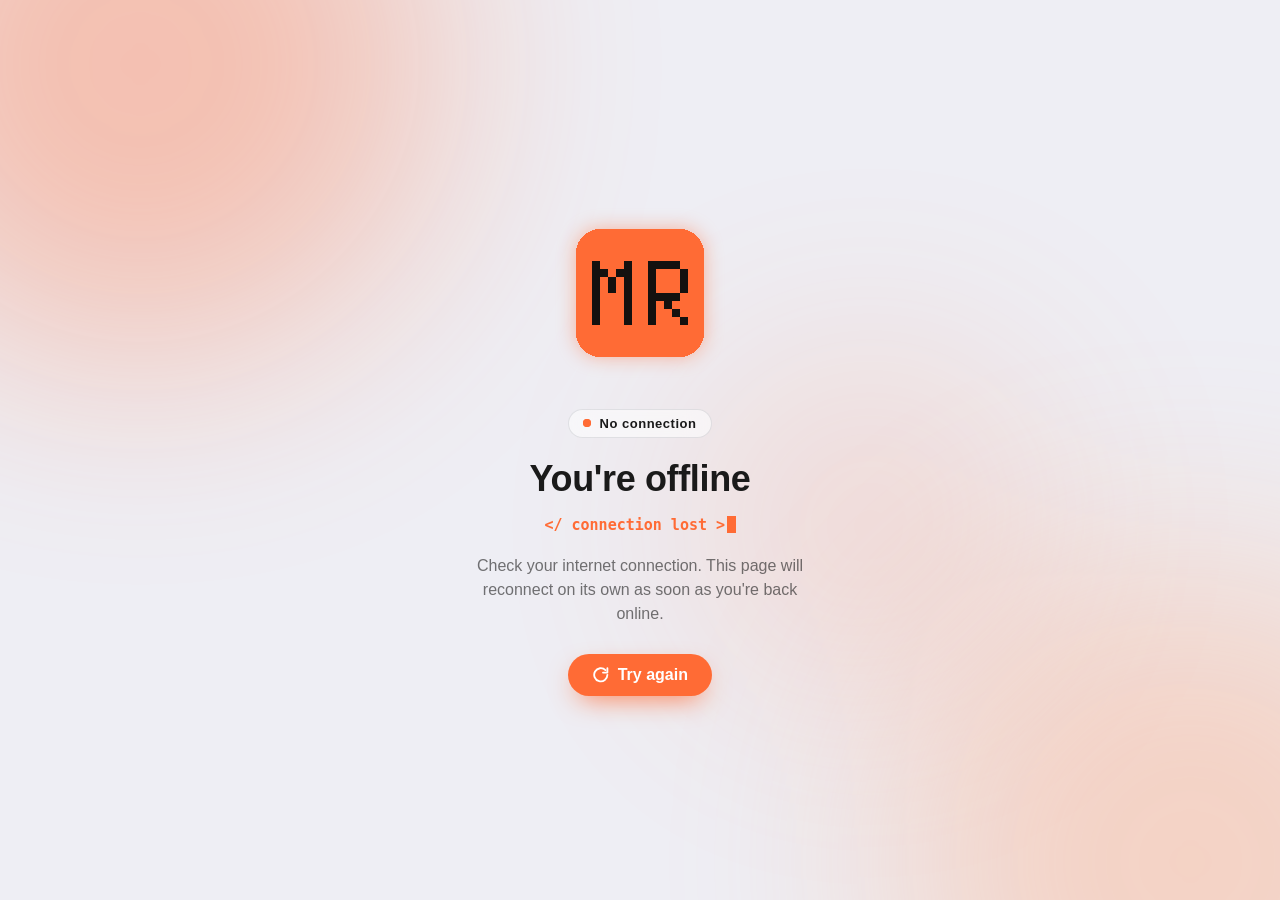
==== offline.html @ 4d185c30 "Updates" ====
<!DOCTYPE html>
<html lang="en">
    <head>
        <meta charset="utf-8" />
        <meta name="viewport" content="width=device-width, initial-scale=1" />
        <meta
            name="theme-color"
            content="#eeeef4"
            media="(prefers-color-scheme: light)"
        />
        <meta
            name="theme-color"
            content="#1a1a1a"
            media="(prefers-color-scheme: dark)"
        />
        <link rel="icon" type="image/svg+xml" href="icons/favicon.svg" />
        <title>You're offline · &lt;/ MR &gt;</title>
        <!--
            Shown by the service worker (service-worker.js) when the app is opened without
            a connection. An app that is already open stays as it is when the
            connection drops. It is cached on its own, so everything it needs
            (styles, logo, script) lives in this one file.
        -->
        <style>
            :root {
                color-scheme: light dark;
                /* Same accent as the app's theme in src/index.css */
                --accent: #ff6b35;
                --accent-light: #ff9f6e;
                --accent-text: var(--accent);
                --bg: #eeeef4;
                --text: #1a1a1a;
                --muted: rgba(26, 26, 26, 0.6);
                --surface: rgba(255, 255, 255, 0.55);
                --border: rgba(15, 23, 42, 0.1);
                --logo-ink: #14110f;
            }

            @media (prefers-color-scheme: dark) {
                :root {
                    --accent-text: var(--accent-light);
                    --bg: #1a1a1a;
                    --text: #eeeef4;
                    --muted: rgba(238, 238, 244, 0.6);
                    --surface: rgba(255, 255, 255, 0.06);
                    --border: rgba(255, 255, 255, 0.14);
                }
            }

            * {
                box-sizing: border-box;
            }

            /* At least the screen's height, so the content is centred, but
               free to grow and scroll when it does not fit (a phone turned
               sideways) */
            body {
                margin: 0;
                min-height: 100vh;
                min-height: 100dvh;
                display: grid;
                place-items: center;
                padding: 2rem 1rem;
                overflow-x: hidden;
                font-family: -apple-system, BlinkMacSystemFont, "Segoe UI",
                    Roboto, "Helvetica Neue", sans-serif;
                -webkit-font-smoothing: antialiased;
                color: var(--text);
                background: var(--bg);
            }

            /* ---------- Drifting glow in the background ---------- */

            .glow {
                position: fixed;
                inset: 0;
                z-index: -1;
                pointer-events: none;
            }

            .glow span {
                position: absolute;
                width: 46vmax;
                height: 46vmax;
                border-radius: 50%;
                filter: blur(9vmax);
                opacity: 0.35;
                animation: drift 18s ease-in-out infinite alternate;
            }

            .glow span:nth-child(1) {
                top: -18vmax;
                left: -12vmax;
                background: var(--accent);
            }

            .glow span:nth-child(2) {
                right: -16vmax;
                bottom: -20vmax;
                background: var(--accent-light);
                animation-duration: 22s;
                animation-delay: -6s;
            }

            .glow span:nth-child(3) {
                top: 40%;
                left: 55%;
                width: 26vmax;
                height: 26vmax;
                background: var(--accent);
                opacity: 0.18;
                animation-duration: 26s;
                animation-delay: -12s;
            }

            @media (prefers-color-scheme: dark) {
                .glow span {
                    opacity: 0.2;
                }
            }

            @keyframes drift {
                to {
                    transform: translate(12vmax, 10vmax) scale(1.15);
                }
            }

            /* ---------- Card ---------- */

            main {
                display: flex;
                flex-direction: column;
                align-items: center;
                gap: 1.25rem;
                width: min(100%, 26rem);
                text-align: center;
            }

            /* ---------- Logo: pixels fall into place, then the "signal"
               keeps breaking them apart and pulling them back ---------- */

            .logo-wrap {
                --logo-size: 8rem;
                display: grid;
                place-items: center;
                width: calc(var(--logo-size) * 1.375);
                height: calc(var(--logo-size) * 1.375);
                margin-bottom: 0.5rem;
            }

            /* The logo and its ripples share one grid cell, centred */
            .logo-wrap > * {
                grid-area: 1 / 1;
            }

            /* Ripples searching for a connection: the tile's own outline,
               corners included (icons/favicon.svg rounds them by 3 of its 16
               units), growing outwards */
            .ripple {
                width: var(--logo-size);
                height: var(--logo-size);
                border: 2px solid var(--accent);
                border-radius: calc(3 / 16 * 100%);
                opacity: 0;
                animation: ripple 3s ease-out infinite;
                animation-delay: 1.6s;
            }

            .ripple:nth-of-type(2) {
                animation-delay: 2.6s;
            }

            .ripple:nth-of-type(3) {
                animation-delay: 3.6s;
            }

            @keyframes ripple {
                0% {
                    opacity: 0.55;
                    transform: scale(0.85);
                }
                100% {
                    opacity: 0;
                    transform: scale(1.6);
                }
            }

            .logo {
                position: relative;
                width: var(--logo-size);
                height: var(--logo-size);
                overflow: visible;
                animation: tile-in 0.6s cubic-bezier(0.34, 1.56, 0.64, 1) both;
            }

            .logo .tile {
                fill: var(--accent);
                filter: drop-shadow(0 0.6px 1.2px rgba(255, 107, 53, 0.45));
            }

            @keyframes tile-in {
                from {
                    opacity: 0;
                    transform: scale(0.6) rotate(-8deg);
                }
            }

            .cell {
                transform-box: fill-box;
                transform-origin: center;
                animation: scatter 6s ease-in-out infinite;
                animation-delay: calc(2.2s + var(--i) * 6ms);
            }

            .cell rect {
                fill: var(--logo-ink);
                transform-box: fill-box;
                transform-origin: center;
                animation: drop 0.55s cubic-bezier(0.22, 1.4, 0.36, 1) both;
                animation-delay: calc(0.45s + var(--i) * 28ms);
            }

            @keyframes drop {
                from {
                    opacity: 0;
                    transform: translateY(-7px) scale(0.4);
                }
            }

            /* Holds still most of the loop, then glitches apart and back */
            @keyframes scatter {
                0%,
                62%,
                100% {
                    transform: none;
                    opacity: 1;
                }
                70% {
                    transform: translate(var(--dx), var(--dy)) rotate(var(--r));
                    opacity: 0.35;
                }
                76% {
                    transform: translate(
                            calc(var(--dx) * -0.25),
                            calc(var(--dy) * -0.25)
                        )
                        rotate(calc(var(--r) * -0.3));
                    opacity: 0.9;
                }
                84% {
                    transform: none;
                    opacity: 1;
                }
            }

            /* ---------- Text ---------- */

            .reveal {
                animation: rise 0.6s cubic-bezier(0.22, 1, 0.36, 1) both;
            }

            @keyframes rise {
                from {
                    opacity: 0;
                    transform: translateY(0.75rem);
                }
            }

            .status {
                display: inline-flex;
                align-items: center;
                gap: 0.5rem;
                padding: 0.375rem 0.875rem;
                border: 1px solid var(--border);
                border-radius: 999px;
                font-size: 0.8125rem;
                font-weight: 600;
                letter-spacing: 0.04em;
                background: var(--surface);
                backdrop-filter: blur(12px);
                -webkit-backdrop-filter: blur(12px);
                animation-delay: 0.9s;
            }

            .status-dot {
                position: relative;
                width: 0.5rem;
                height: 0.5rem;
                border-radius: 50%;
                background: var(--accent);
                transition: background 0.3s ease;
            }

            .status-dot::after {
                content: "";
                position: absolute;
                inset: 0;
                border-radius: 50%;
                background: inherit;
                animation: ping 1.6s ease-out infinite;
            }

            @keyframes ping {
                to {
                    opacity: 0;
                    transform: scale(2.8);
                }
            }

            .is-online .status-dot {
                background: #22c55e;
            }

            h1 {
                margin: 0;
                font-size: clamp(1.75rem, 7vw, 2.25rem);
                font-weight: 700;
                letter-spacing: -0.01em;
                animation-delay: 1s;
            }

            .code {
                margin: -0.25rem 0 0;
                font-family: ui-monospace, SFMono-Regular, Menlo, Consolas,
                    monospace;
                font-size: 0.9375rem;
                font-weight: 600;
                color: var(--accent-text);
                animation-delay: 1.1s;
            }

            .caret {
                display: inline-block;
                width: 0.55em;
                height: 1.1em;
                margin-left: 0.15em;
                vertical-align: -0.2em;
                background: currentColor;
                animation: blink 1s steps(1) infinite;
            }

            @keyframes blink {
                50% {
                    opacity: 0;
                }
            }

            .message {
                margin: 0;
                max-width: 22rem;
                font-size: 1rem;
                line-height: 1.5;
                color: var(--muted);
                animation-delay: 1.2s;
            }

            button {
                display: inline-flex;
                align-items: center;
                gap: 0.5rem;
                margin-top: 0.5rem;
                padding: 0.75rem 1.5rem;
                border: 0;
                border-radius: 999px;
                font: inherit;
                font-weight: 600;
                color: #fff;
                background: var(--accent);
                box-shadow: 0 10px 28px -10px var(--accent);
                cursor: pointer;
                transition: transform 0.2s ease, box-shadow 0.2s ease;
                animation-delay: 1.3s;
            }

            button:hover {
                transform: translateY(-2px);
                box-shadow: 0 14px 32px -10px var(--accent);
            }

            button:active {
                transform: scale(0.97);
            }

            button:focus-visible {
                outline: 3px solid var(--accent-light);
                outline-offset: 3px;
            }

            button svg {
                width: 1.1em;
                height: 1.1em;
            }

            .is-checking button {
                cursor: progress;
            }

            .is-checking button svg {
                animation: spin 0.8s linear infinite;
            }

            @keyframes spin {
                to {
                    transform: rotate(360deg);
                }
            }

            /* Tried again, still no connection */
            .is-failed .status {
                animation: shake 0.45s ease;
            }

            @keyframes shake {
                20%,
                60% {
                    transform: translateX(-6px);
                }
                40%,
                80% {
                    transform: translateX(6px);
                }
            }

            /* Short screens (a phone turned sideways): everything tighter,
               so most of it fits without scrolling */
            @media (max-height: 560px) {
                body {
                    padding: 1.25rem 1rem;
                }

                main {
                    gap: 0.75rem;
                }

                .logo-wrap {
                    --logo-size: 4.5rem;
                    margin-bottom: 0;
                }

                h1 {
                    font-size: 1.5rem;
                }

                .message {
                    font-size: 0.9375rem;
                }

                button {
                    margin-top: 0;
                }
            }

            @media (prefers-reduced-motion: reduce) {
                *,
                *::before,
                *::after {
                    animation: none !important;
                    transition: none !important;
                }
            }
        </style>
    </head>
    <body>
        <div class="glow" aria-hidden="true">
            <span></span>
            <span></span>
            <span></span>
        </div>

        <main>
            <div class="logo-wrap" aria-hidden="true">
                <span class="ripple"></span>
                <span class="ripple"></span>
                <span class="ripple"></span>
                <svg
                    class="logo"
                    viewBox="0 0 16 16"
                    shape-rendering="crispEdges"
                >
                    <rect class="tile" width="16" height="16" rx="3" />
                    <g id="pixels"></g>
                </svg>
            </div>

            <span class="status reveal" role="status" aria-live="polite">
                <span class="status-dot"></span>
                <span id="status-text">No connection</span>
            </span>

            <h1 class="reveal">You're offline</h1>
            <p class="code reveal">
                &lt;/ connection lost &gt;<span class="caret"></span>
            </p>
            <p class="message reveal">
                Check your internet connection. This page will reconnect on its
                own as soon as you're back online.
            </p>

            <button type="button" id="retry" class="reveal">
                <svg
                    viewBox="0 0 24 24"
                    fill="none"
                    stroke="currentColor"
                    stroke-width="2.5"
                    stroke-linecap="round"
                    stroke-linejoin="round"
                    aria-hidden="true"
                >
                    <path d="M21 12a9 9 0 1 1-2.64-6.36" />
                    <path d="M21 3v6h-6" />
                </svg>
                Try again
            </button>
        </main>

        <script>
            // The "MR" letters of icons/favicon.svg as [x, y, width, height] blocks
            // on its 16 x 16 grid, split below into single pixels
            var BLOCKS = [
                [2, 4, 1, 8],
                [6, 4, 1, 8],
                [3, 5, 1, 1],
                [5, 5, 1, 1],
                [4, 6, 1, 2],
                [9, 4, 1, 8],
                [10, 4, 3, 1],
                [13, 5, 1, 3],
                [10, 8, 3, 1],
                [11, 9, 1, 1],
                [12, 10, 1, 1],
                [13, 11, 1, 1],
            ];

            var SVG_NS = "http://www.w3.org/2000/svg";
            var group = document.getElementById("pixels");

            var cells = [];
            BLOCKS.forEach(function (b) {
                for (var x = b[0]; x < b[0] + b[2]; x++) {
                    for (var y = b[1]; y < b[1] + b[3]; y++) {
                        cells.push([x, y]);
                    }
                }
            });

            // Fall in column by column, left to right
            cells.sort(function (a, b) {
                return a[0] - b[0] || a[1] - b[1];
            });

            var random = function (min, max) {
                return min + Math.random() * (max - min);
            };

            cells.forEach(function (cell, i) {
                var g = document.createElementNS(SVG_NS, "g");
                g.setAttribute("class", "cell");
                g.style.setProperty("--i", i);
                // How far (in grid pixels) this one flies off when the
                // signal breaks up
                g.style.setProperty("--dx", random(-3, 3).toFixed(2) + "px");
                g.style.setProperty("--dy", random(-3, 3).toFixed(2) + "px");
                g.style.setProperty("--r", random(-90, 90).toFixed(0) + "deg");

                var rect = document.createElementNS(SVG_NS, "rect");
                rect.setAttribute("x", cell[0]);
                rect.setAttribute("y", cell[1]);
                rect.setAttribute("width", 1);
                rect.setAttribute("height", 1);

                g.appendChild(rect);
                group.appendChild(g);
            });

            // ---------- Reconnecting ----------

            var statusText = document.getElementById("status-text");
            var retry = document.getElementById("retry");
            var reloading = false;

            var reconnect = function () {
                if (reloading) return;
                reloading = true;

                document.body.classList.add("is-online");
                statusText.textContent = "Back online, reloading…";
                setTimeout(function () {
                    // Opened directly, this page would just reload itself
                    if (/offline\.html$/.test(location.pathname)) {
                        location.replace("./");
                    } else {
                        location.reload();
                    }
                }, 900);
            };

            // A real request, since navigator.onLine can claim a connection
            // that does not actually reach the site
            var checking = false;

            // Offline, the request fails at once; the spinner still turns
            // this long, so the tap visibly did something
            var MIN_CHECK_MS = 900;

            var check = function () {
                if (checking || reloading) return;
                checking = true;

                var body = document.body;
                body.classList.remove("is-failed");
                body.classList.add("is-checking");
                statusText.textContent = "Checking…";

                var startedAt = Date.now();

                var settle = function (isOnline) {
                    var wait = Math.max(
                        0,
                        MIN_CHECK_MS - (Date.now() - startedAt)
                    );

                    setTimeout(function () {
                        checking = false;
                        body.classList.remove("is-checking");

                        if (isOnline) {
                            reconnect();
                            return;
                        }

                        statusText.textContent = "Still offline";
                        // Restarts the shake even on taps in quick succession
                        void body.offsetWidth;
                        body.classList.add("is-failed");
                    }, wait);
                };

                fetch(location.href, { cache: "no-store" })
                    .then(function (response) {
                        settle(response.ok);
                    })
                    .catch(function () {
                        settle(false);
                    });
            };

            retry.addEventListener("click", check);
            window.addEventListener("online", check);

            // The connection may have come back while the app was in the
            // background, with no "online" event once it is shown again
            document.addEventListener("visibilitychange", function () {
                if (document.visibilityState === "visible" && navigator.onLine) {
                    check();
                }
            });
        </script>
    </body>
</html>
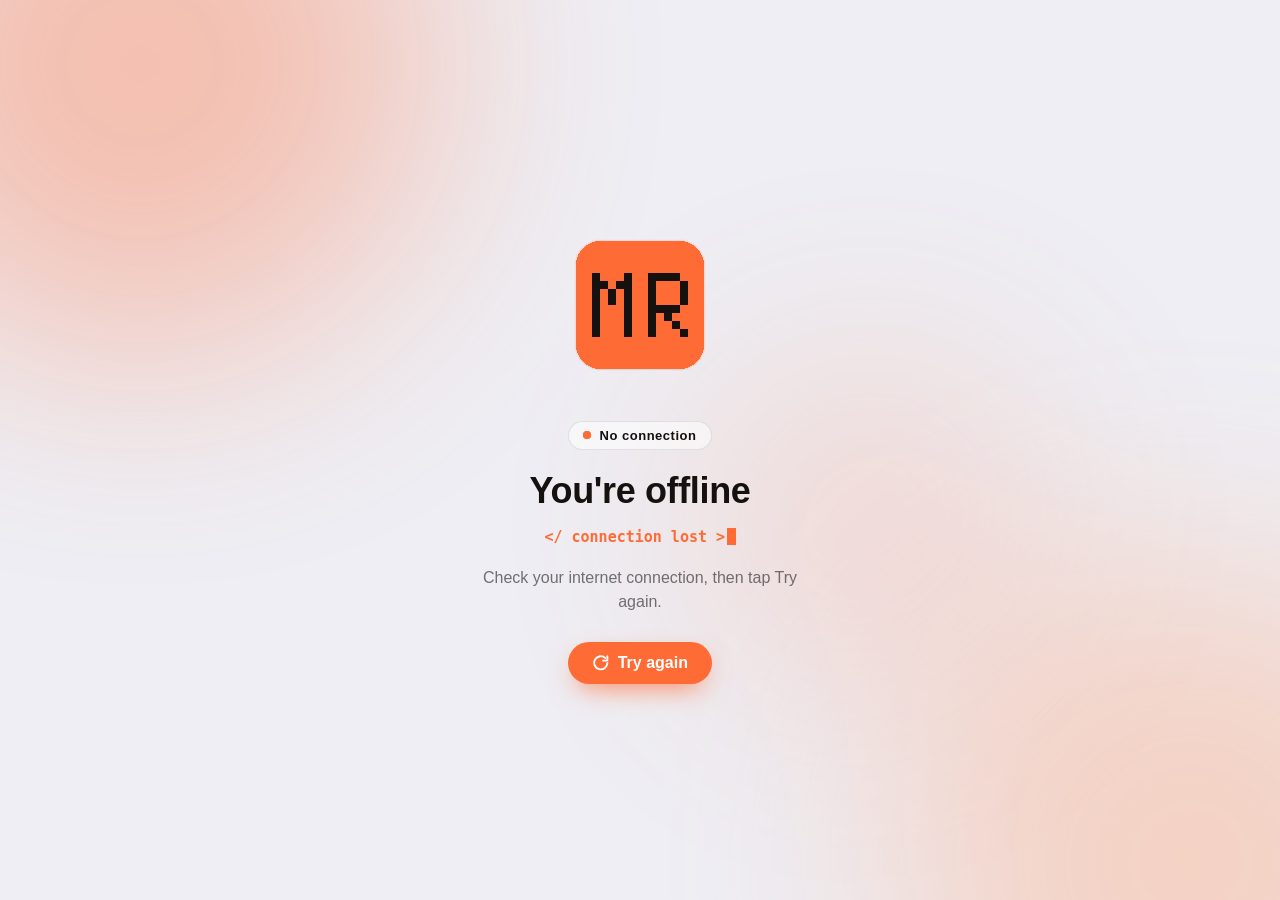
==== commit b574e3ef: "Deploy e2144fbc4acdfe71b96be2f409c7416634e2db87" ====
--- a/offline.html
+++ b/offline.html
@@ -10,16 +10,17 @@
         />
         <meta
             name="theme-color"
-            content="#1a1a1a"
+            content="#14110F"
             media="(prefers-color-scheme: dark)"
         />
         <link rel="icon" type="image/svg+xml" href="icons/favicon.svg" />
         <title>You're offline · &lt;/ MR &gt;</title>
         <!--
-            Shown by the service worker (service-worker.js) when the app is opened without
-            a connection. An app that is already open stays as it is when the
-            connection drops. It is cached on its own, so everything it needs
-            (styles, logo, script) lives in this one file.
+            Shown by the service worker (service-worker.js) when the app is
+            opened without a connection. An app that is already open stays as
+            it is when the connection drops. It is cached together with the
+            two files it needs, its icon and mr-logo.js (the "MR" logo and its
+            animations, shared with the page loader in index.html).
         -->
         <style>
             :root {
@@ -29,7 +30,7 @@
                 --accent-light: #ff9f6e;
                 --accent-text: var(--accent);
                 --bg: #eeeef4;
-                --text: #1a1a1a;
+                --text: #14110F;
                 --muted: rgba(26, 26, 26, 0.6);
                 --surface: rgba(255, 255, 255, 0.55);
                 --border: rgba(15, 23, 42, 0.1);
@@ -39,7 +40,7 @@
             @media (prefers-color-scheme: dark) {
                 :root {
                     --accent-text: var(--accent-light);
-                    --bg: #1a1a1a;
+                    --bg: #14110F;
                     --text: #eeeef4;
                     --muted: rgba(238, 238, 244, 0.6);
                     --surface: rgba(255, 255, 255, 0.06);
@@ -136,8 +137,9 @@
                 text-align: center;
             }
 
-            /* ---------- Logo: pixels fall into place, then the "signal"
-               keeps breaking them apart and pulling them back ---------- */
+            /* ---------- Logo: its letters drop into place (mr-logo.js),
+               and while a connection is checked they keep falling out as
+               new ones drop in ---------- */
 
             .logo-wrap {
                 --logo-size: 8rem;
@@ -186,15 +188,12 @@
             }
 
             .logo {
-                position: relative;
                 width: var(--logo-size);
                 height: var(--logo-size);
-                overflow: visible;
                 animation: tile-in 0.6s cubic-bezier(0.34, 1.56, 0.64, 1) both;
             }
 
-            .logo .tile {
-                fill: var(--accent);
+            .logo .mr-logo-tile {
                 filter: drop-shadow(0 0.6px 1.2px rgba(255, 107, 53, 0.45));
             }
 
@@ -202,54 +201,6 @@
                 from {
                     opacity: 0;
                     transform: scale(0.6) rotate(-8deg);
-                }
-            }
-
-            .cell {
-                transform-box: fill-box;
-                transform-origin: center;
-                animation: scatter 6s ease-in-out infinite;
-                animation-delay: calc(2.2s + var(--i) * 6ms);
-            }
-
-            .cell rect {
-                fill: var(--logo-ink);
-                transform-box: fill-box;
-                transform-origin: center;
-                animation: drop 0.55s cubic-bezier(0.22, 1.4, 0.36, 1) both;
-                animation-delay: calc(0.45s + var(--i) * 28ms);
-            }
-
-            @keyframes drop {
-                from {
-                    opacity: 0;
-                    transform: translateY(-7px) scale(0.4);
-                }
-            }
-
-            /* Holds still most of the loop, then glitches apart and back */
-            @keyframes scatter {
-                0%,
-                62%,
-                100% {
-                    transform: none;
-                    opacity: 1;
-                }
-                70% {
-                    transform: translate(var(--dx), var(--dy)) rotate(var(--r));
-                    opacity: 0.35;
-                }
-                76% {
-                    transform: translate(
-                            calc(var(--dx) * -0.25),
-                            calc(var(--dy) * -0.25)
-                        )
-                        rotate(calc(var(--r) * -0.3));
-                    opacity: 0.9;
-                }
-                84% {
-                    transform: none;
-                    opacity: 1;
                 }
             }
 
@@ -472,14 +423,7 @@
                 <span class="ripple"></span>
                 <span class="ripple"></span>
                 <span class="ripple"></span>
-                <svg
-                    class="logo"
-                    viewBox="0 0 16 16"
-                    shape-rendering="crispEdges"
-                >
-                    <rect class="tile" width="16" height="16" rx="3" />
-                    <g id="pixels"></g>
-                </svg>
+                <div class="logo" id="logo"></div>
             </div>
 
             <span class="status reveal" role="status" aria-live="polite">
@@ -492,8 +436,7 @@
                 &lt;/ connection lost &gt;<span class="caret"></span>
             </p>
             <p class="message reveal">
-                Check your internet connection. This page will reconnect on its
-                own as soon as you're back online.
+                Check your internet connection, then tap Try again.
             </p>
 
             <button type="button" id="retry" class="reveal">
@@ -513,73 +456,33 @@
             </button>
         </main>
 
+        <script src="mr-logo.js"></script>
         <script>
-            // The "MR" letters of icons/favicon.svg as [x, y, width, height] blocks
-            // on its 16 x 16 grid, split below into single pixels
-            var BLOCKS = [
-                [2, 4, 1, 8],
-                [6, 4, 1, 8],
-                [3, 5, 1, 1],
-                [5, 5, 1, 1],
-                [4, 6, 1, 2],
-                [9, 4, 1, 8],
-                [10, 4, 3, 1],
-                [13, 5, 1, 3],
-                [10, 8, 3, 1],
-                [11, 9, 1, 1],
-                [12, 10, 1, 1],
-                [13, 11, 1, 1],
-            ];
-
-            var SVG_NS = "http://www.w3.org/2000/svg";
-            var group = document.getElementById("pixels");
-
-            var cells = [];
-            BLOCKS.forEach(function (b) {
-                for (var x = b[0]; x < b[0] + b[2]; x++) {
-                    for (var y = b[1]; y < b[1] + b[3]; y++) {
-                        cells.push([x, y]);
-                    }
-                }
-            });
-
-            // Fall in column by column, left to right
-            cells.sort(function (a, b) {
-                return a[0] - b[0] || a[1] - b[1];
-            });
-
-            var random = function (min, max) {
-                return min + Math.random() * (max - min);
-            };
-
-            cells.forEach(function (cell, i) {
-                var g = document.createElementNS(SVG_NS, "g");
-                g.setAttribute("class", "cell");
-                g.style.setProperty("--i", i);
-                // How far (in grid pixels) this one flies off when the
-                // signal breaks up
-                g.style.setProperty("--dx", random(-3, 3).toFixed(2) + "px");
-                g.style.setProperty("--dy", random(-3, 3).toFixed(2) + "px");
-                g.style.setProperty("--r", random(-90, 90).toFixed(0) + "deg");
-
-                var rect = document.createElementNS(SVG_NS, "rect");
-                rect.setAttribute("x", cell[0]);
-                rect.setAttribute("y", cell[1]);
-                rect.setAttribute("width", 1);
-                rect.setAttribute("height", 1);
-
-                g.appendChild(rect);
-                group.appendChild(g);
-            });
+            // The "MR" logo (mr-logo.js): its letters drop into place once.
+            // Without it, the page still works, just without its letters.
+            var logo = window.MRLogo
+                ? window.MRLogo.create(document.getElementById("logo"))
+                : {
+                      fill: function () {},
+                      loop: function () {},
+                      stop: function (done) {
+                          done();
+                      },
+                  };
+
+            // As the tile pops in (see .logo)
+            logo.fill(450);
 
             // ---------- Reconnecting ----------
+            // Only when "Try again" is tapped: the page never checks on its
+            // own
 
             var statusText = document.getElementById("status-text");
             var retry = document.getElementById("retry");
+            var checking = false;
             var reloading = false;
 
             var reconnect = function () {
-                if (reloading) return;
                 reloading = true;
 
                 document.body.classList.add("is-online");
@@ -595,13 +498,10 @@
             };
 
             // A real request, since navigator.onLine can claim a connection
-            // that does not actually reach the site
-            var checking = false;
-
-            // Offline, the request fails at once; the spinner still turns
-            // this long, so the tap visibly did something
-            var MIN_CHECK_MS = 900;
-
+            // that does not actually reach the site. Until it answers, the
+            // letters keep falling out as new ones drop in; once it has, the
+            // swap under way finishes before the answer shows (so even an
+            // instant answer shows one full swap).
             var check = function () {
                 if (checking || reloading) return;
                 checking = true;
@@ -610,16 +510,10 @@
                 body.classList.remove("is-failed");
                 body.classList.add("is-checking");
                 statusText.textContent = "Checking…";
-
-                var startedAt = Date.now();
+                logo.loop();
 
                 var settle = function (isOnline) {
-                    var wait = Math.max(
-                        0,
-                        MIN_CHECK_MS - (Date.now() - startedAt)
-                    );
-
-                    setTimeout(function () {
+                    logo.stop(function () {
                         checking = false;
                         body.classList.remove("is-checking");
 
@@ -632,7 +526,7 @@
                         // Restarts the shake even on taps in quick succession
                         void body.offsetWidth;
                         body.classList.add("is-failed");
-                    }, wait);
+                    });
                 };
 
                 fetch(location.href, { cache: "no-store" })
@@ -645,15 +539,6 @@
             };
 
             retry.addEventListener("click", check);
-            window.addEventListener("online", check);
-
-            // The connection may have come back while the app was in the
-            // background, with no "online" event once it is shown again
-            document.addEventListener("visibilitychange", function () {
-                if (document.visibilityState === "visible" && navigator.onLine) {
-                    check();
-                }
-            });
         </script>
     </body>
 </html>
